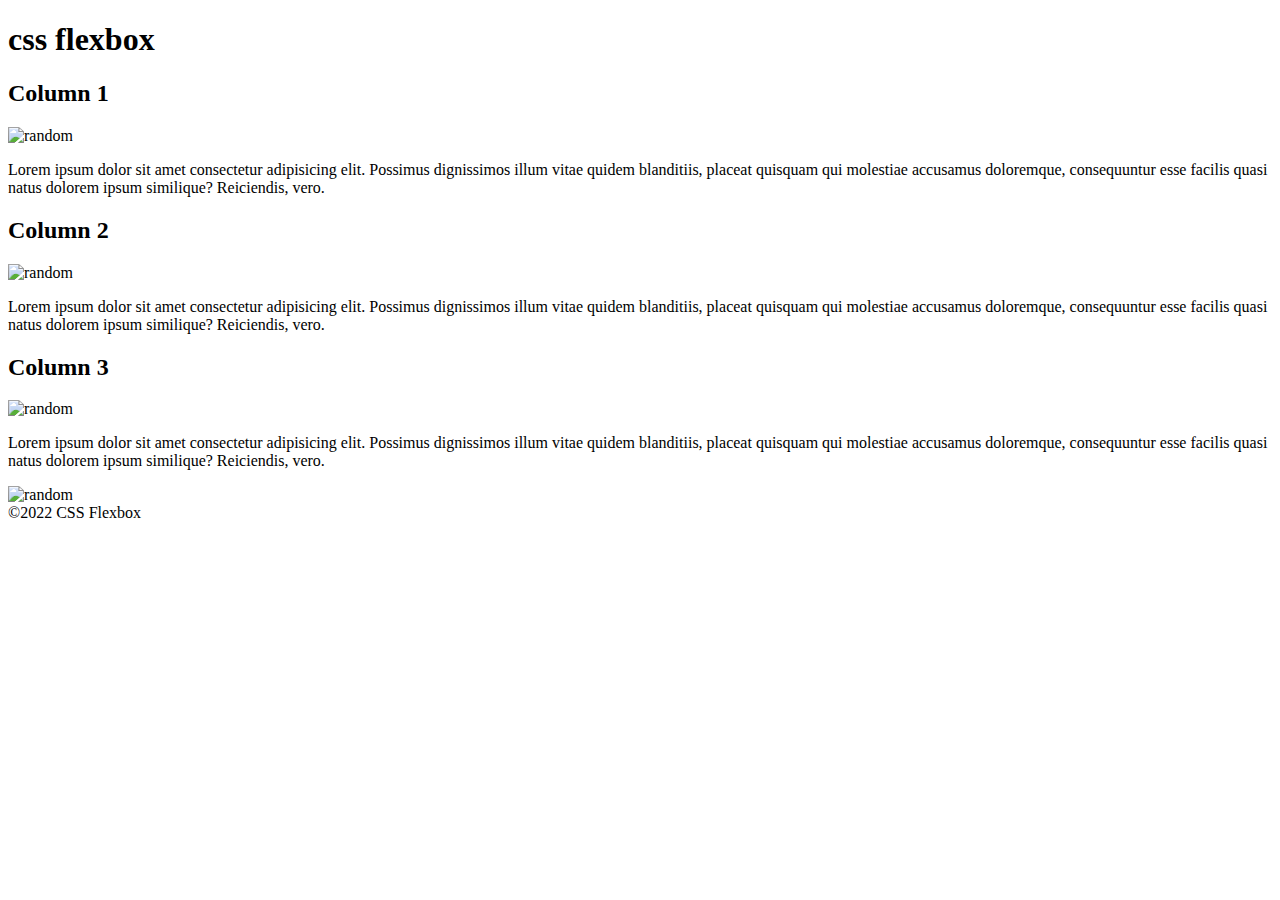
==== Lab3/index.html @ fa9d9139 "Update index.html" ====
<!DOCTYPE html>
<html lang="en">
<head>
    <meta charset="UTF-8">
    <meta http-equiv="X-UA-Compatible" content="IE=edge">
    <meta name="viewport" content="width=device-width, initial-scale=1.0">
    <title>CSS Flexbox</title>
    <link rel="preconnect" href="https://fonts.googleapis.com">
<link rel="preconnect" href="https://fonts.gstatic.com" crossorigin>
<link href="https://fonts.googleapis.com/css2?family=Grape+Nuts&family=Rubik+Moonrocks&display=swap" rel="stylesheet">
    <link rel="stylesheet" href="css/normalize.css">
    <link rel="stylesheet" href="css/styles.css">
    
</head>
<body>
    <div id="container">
        <header>
            <h1>css flexbox</h1>
        </header>
        <main>
<div id="flex">
    <div class="col">
        <h2>Column 1</h2>
        <img src="images/code.png" alt="random">
        <p>Lorem ipsum dolor sit amet consectetur adipisicing elit. Possimus dignissimos illum vitae quidem blanditiis, placeat quisquam qui molestiae accusamus doloremque, consequuntur esse facilis quasi natus dolorem ipsum similique? Reiciendis, vero.</p>
    </div>
    <div class="col"> <h2>Column 2</h2>
        <img src="images/laptop.png" alt="random">
        <p>Lorem ipsum dolor sit amet consectetur adipisicing elit. Possimus dignissimos illum vitae quidem blanditiis, placeat quisquam qui molestiae accusamus doloremque, consequuntur esse facilis quasi natus dolorem ipsum similique? Reiciendis, vero.</p></div>
<div class="col"> <h2>Column 3</h2>
    <img src="images/wireless-router.png" alt="random">
    <p>Lorem ipsum dolor sit amet consectetur adipisicing elit. Possimus dignissimos illum vitae quidem blanditiis, placeat quisquam qui molestiae accusamus doloremque, consequuntur esse facilis quasi natus dolorem ipsum similique? Reiciendis, vero.</p></div>
    </div>
    <img class="main_img" src="images/css.png" alt="random">
        </main>
        <footer>&copy;2022 CSS Flexbox</footer>
    </div>

</body>
</html>
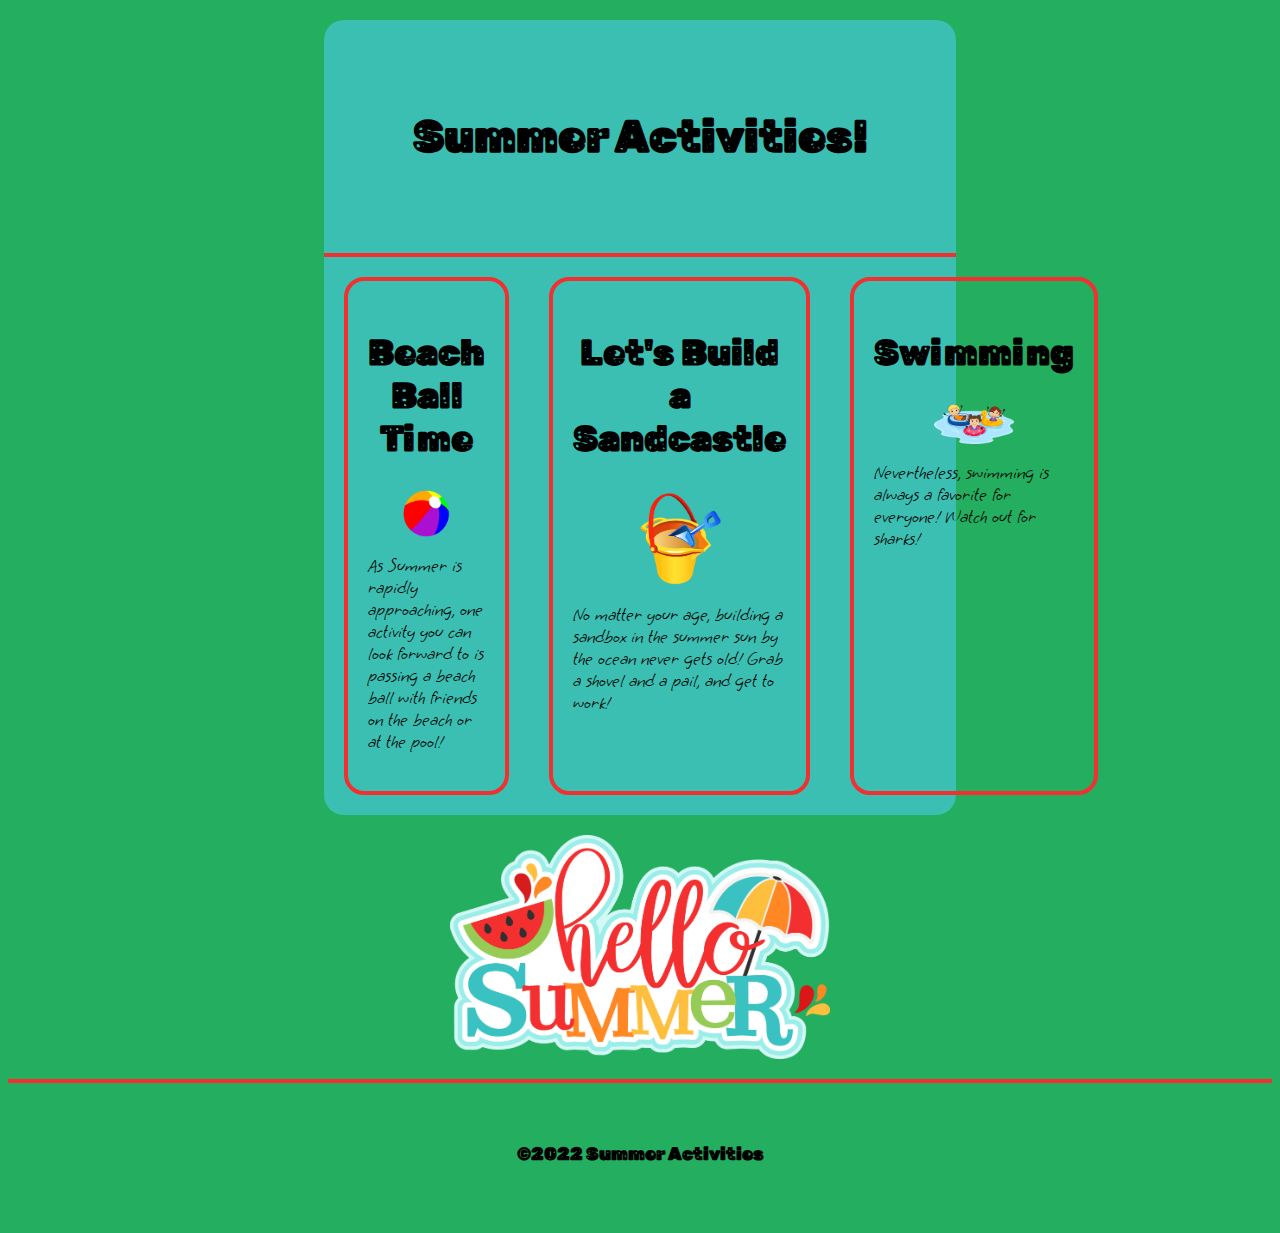
==== commit 048acbec: "updates" ====
--- a/Lab3/index.html
+++ b/Lab3/index.html
@@ -15,25 +15,29 @@
 <body>
     <div id="container">
         <header>
-            <h1>css flexbox</h1>
+            <h1>Summer Activities!</h1>
         </header>
         <main>
 <div id="flex">
     <div class="col">
-        <h2>Column 1</h2>
+        <h2>Beach Ball Time</h2>
         <img src="images/code.png" alt="random">
-        <p>Lorem ipsum dolor sit amet consectetur adipisicing elit. Possimus dignissimos illum vitae quidem blanditiis, placeat quisquam qui molestiae accusamus doloremque, consequuntur esse facilis quasi natus dolorem ipsum similique? Reiciendis, vero.</p>
+        <p>As Summer is rapidly approaching, one activity you can look forward to is passing a beach ball with friends on the beach or at the pool!</p>
+     </div>
+    <div class="col"> 
+        <h2>Let's Build a Sandcastle</h2>
+        <img src="images/laptop.png" alt="random">
+        <p>No matter your age, building a sandbox in the summer sun by the ocean never gets old! Grab a shovel and a pail, and get to work!</p>
     </div>
-    <div class="col"> <h2>Column 2</h2>
-        <img src="images/laptop.png" alt="random">
-        <p>Lorem ipsum dolor sit amet consectetur adipisicing elit. Possimus dignissimos illum vitae quidem blanditiis, placeat quisquam qui molestiae accusamus doloremque, consequuntur esse facilis quasi natus dolorem ipsum similique? Reiciendis, vero.</p></div>
-<div class="col"> <h2>Column 3</h2>
+    <div class="col">
+    <h2>Swimming</h2>
     <img src="images/wireless-router.png" alt="random">
-    <p>Lorem ipsum dolor sit amet consectetur adipisicing elit. Possimus dignissimos illum vitae quidem blanditiis, placeat quisquam qui molestiae accusamus doloremque, consequuntur esse facilis quasi natus dolorem ipsum similique? Reiciendis, vero.</p></div>
-    </div>
-    <img class="main_img" src="images/css.png" alt="random">
+    <p>Nevertheless, swimming is always a favorite for everyone! Watch out for sharks!</div>
+   </div>
+</div>
+        <img class="main_img" src="images/css.png" alt="random">
         </main>
-        <footer>&copy;2022 CSS Flexbox</footer>
+        <footer>&copy;2022 Summer Activities</footer>
     </div>
 
 </body>
--- a/Lab3/css/styles.css
+++ b/Lab3/css/styles.css
@@ -0,0 +1,95 @@
+body {
+    background-color: #24AE5F;
+    font-size: 18px;
+    font-family: 'Grape Nuts', cursive;
+    }
+
+    img{
+        display: block;
+        max-width: 100%;
+        margin: 0 auto;
+    }
+
+    /* Mobile Styles */
+
+    #container{
+        background-color: #3bbfb2;
+        margin: 20px;
+    
+    }
+    header {
+        padding: 60px;
+        border-bottom: 4px solid #f23030;
+
+    }
+    header h1 {
+        text-align: center;
+        font-size: 2.5em;
+        font-family: 'Rubik Moonrocks', cursive;;
+    }
+
+    .col{
+        border: 4px solid #f23030;
+        padding: 20px;
+        margin: 20px;
+        border-radius: 20px;
+    }
+    .col h2{
+        text-align: center;
+        font-size: 2em;
+        font-family: 'Rubik Moonrocks', cursive;;
+    }
+.col img{
+    width: 50%;
+}
+
+.main_img{
+    display: none;
+}
+footer {
+    padding: 60px 0;
+    text-align: center;
+    border-top: 4px solid #f23030;
+    font-weight: bold;
+    font-family: 'Rubik Moonrocks', cursive;;
+}
+
+@media(min-width: 760px) {
+    
+    #container {
+        width: 90%;
+        margin: 20px auto;
+    }
+    .col {
+        width: 65%;
+        margin: 20px auto;
+    }
+    .col img{
+        width: 30%;
+    }
+}
+
+@media(min-width: 1024px) {
+   #container {
+       width: 50%;
+       border-radius: 20px;
+   }
+   
+    #flex {
+        display: flex;
+    }
+
+    .col {
+        margin: 20px;
+
+    }
+    .col img {
+        width: 40%;
+    }
+
+    .main_img {
+        display: block;
+        width: 30%;
+        margin: 20px auto;
+    }
+}
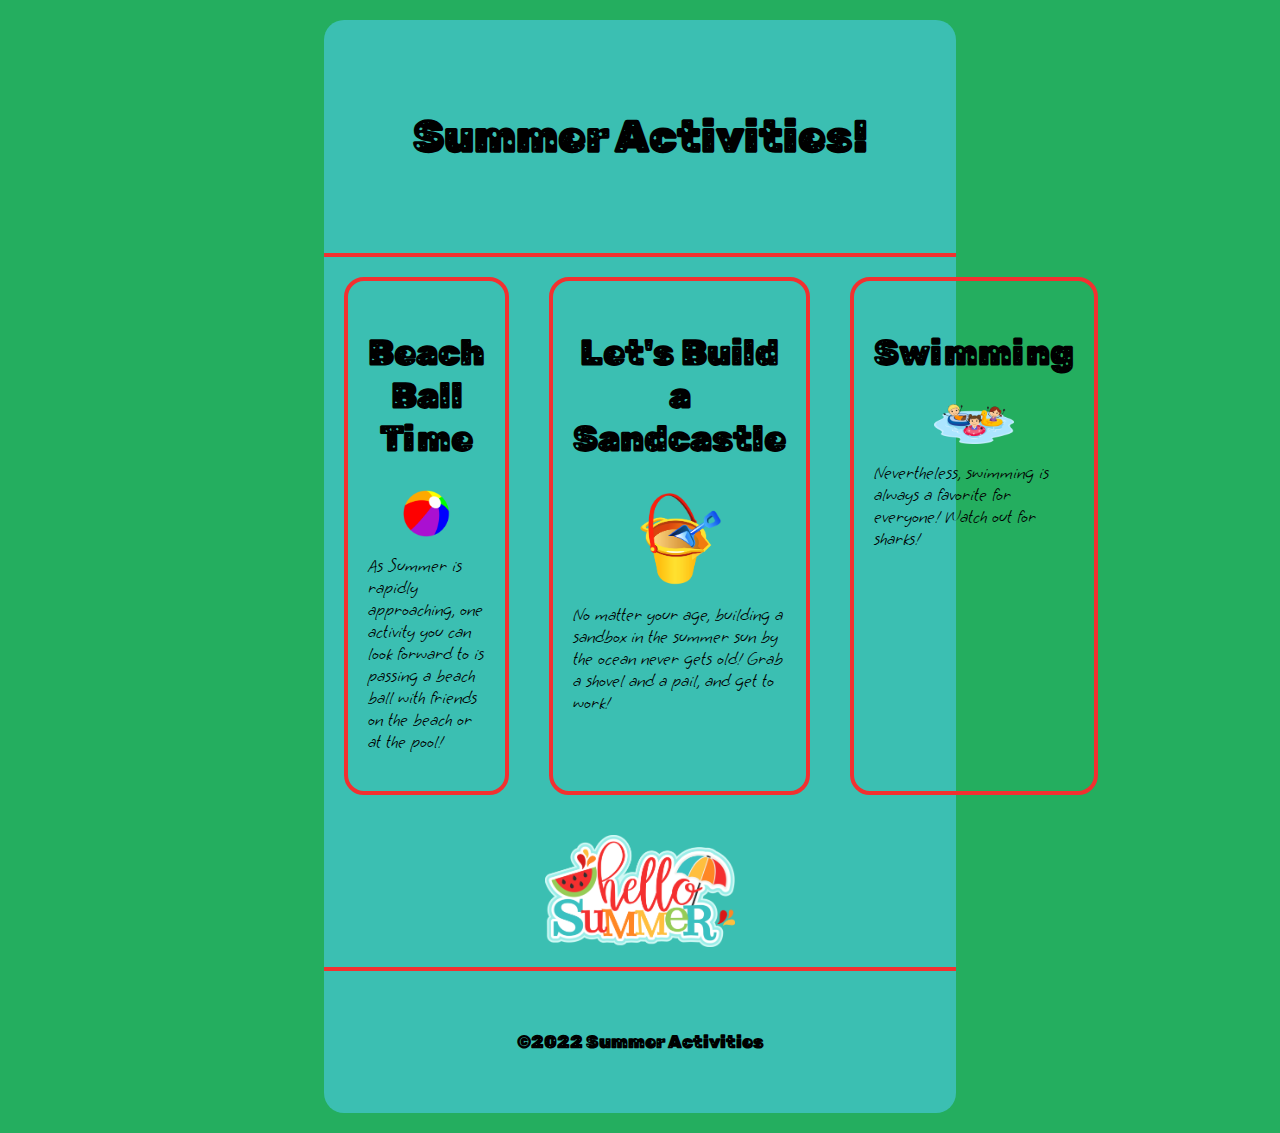
==== commit 2801a7c9: "Update index.html" ====
--- a/Lab3/index.html
+++ b/Lab3/index.html
@@ -33,12 +33,12 @@
     <h2>Swimming</h2>
     <img src="images/wireless-router.png" alt="random">
     <p>Nevertheless, swimming is always a favorite for everyone! Watch out for sharks!</div>
-   </div>
+
 </div>
         <img class="main_img" src="images/css.png" alt="random">
         </main>
         <footer>&copy;2022 Summer Activities</footer>
-    </div>
+    
 
 </body>
 </html>